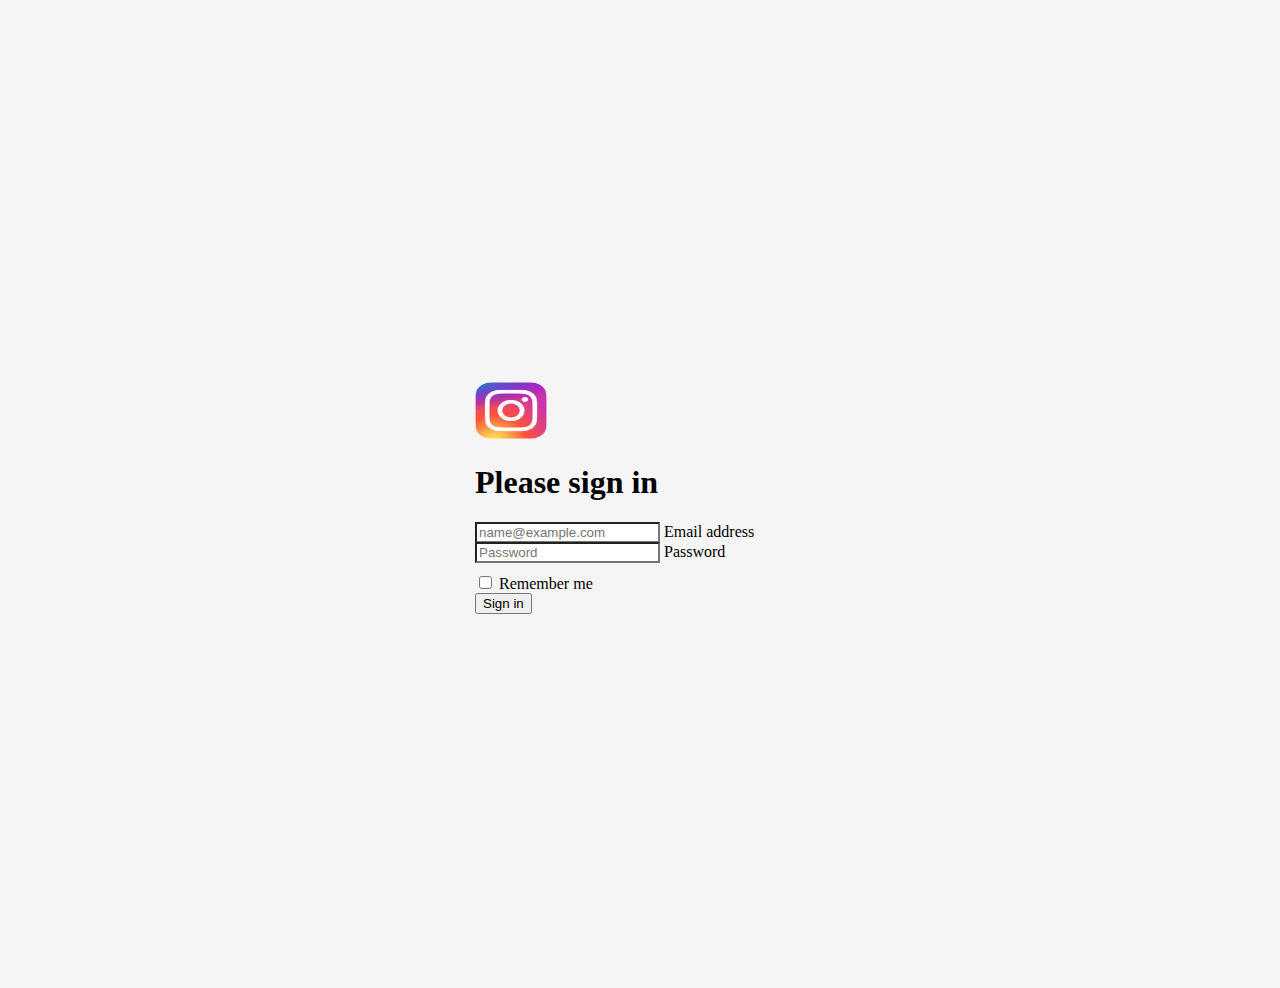
==== admin/index.html @ 0453e80b "first commit" ====
<!doctype html>
<html lang="en">
  <head>
    <meta charset="utf-8">
    <meta name="viewport" content="width=device-width, initial-scale=1">
    <meta name="description" content="">
    <meta name="author" content="Mark Otto, Jacob Thornton, and Bootstrap contributors">
    <meta name="generator" content="Hugo 0.88.1">
    <title>Signin Template · Bootstrap v5.1</title>

    <link rel="canonical" href="sign-in/">

    

    <!-- Bootstrap core CSS -->
<link
      href="https://cdn.jsdelivr.net/npm/bootstrap@5.1.3/dist/css/bootstrap.min.css"
      rel="stylesheet"
      integrity="sha384-1BmE4kWBq78iYhFldvKuhfTAU6auU8tT94WrHftjDbrCEXSU1oBoqyl2QvZ6jIW3"
      crossorigin="anonymous"
    />
  <link rel="stylesheet" href="https://cdn.jsdelivr.net/npm/bootstrap-icons@1.7.2/font/bootstrap-icons.css">

    <style>
      .bd-placeholder-img {
        font-size: 1.125rem;
        text-anchor: middle;
        -webkit-user-select: none;
        -moz-user-select: none;
        user-select: none;
      }

      @media (min-width: 768px) {
        .bd-placeholder-img-lg {
          font-size: 3.5rem;
        }
      }
    </style>

    
    <!-- Custom styles for this template -->
    <link href="./css/signin.css" rel="stylesheet">
  </head>
  <body class="text-center">
    
<main class="form-signin">
  <form>
    <img class="mb-4" src="./img/instagram.png" alt="" width="72" height="57">
    <h1 class="h3 mb-3 fw-normal"></i>Please sign in</h1>

    <div class="form-floating">
      <input type="email" class="form-control" id="floatingInput" placeholder="name@example.com">
      <label for="floatingInput">Email address</label>
    </div>
    <div class="form-floating">
      <input type="password" class="form-control" id="floatingPassword" placeholder="Password">
      <label for="floatingPassword">Password</label>
    </div>

    <div class="checkbox mb-3">
      <label>
        <input type="checkbox" value="remember-me"> Remember me
      </label>
    </div>
    <button class="w-100 btn btn-lg btn-primary" type="submit">Sign in</button>
    
  </form>
</main>


    
  </body>
</html>
---- admin/css/signin.css ----
html,
body {
    height: 100%;
}

body {
    display: flex;
    align-items: center;
    padding-top: 40px;
    padding-bottom: 40px;
    background-color: #f5f5f5;
}

.form-signin {
    width: 100%;
    max-width: 330px;
    padding: 15px;
    margin: auto;
}

.form-signin .checkbox {
    font-weight: 400;
}

.form-signin .form-floating:focus-within {
    z-index: 2;
}

.form-signin input[type="email"] {
    margin-bottom: -1px;
    border-bottom-right-radius: 0;
    border-bottom-left-radius: 0;
}

.form-signin input[type="password"] {
    margin-bottom: 10px;
    border-top-left-radius: 0;
    border-top-right-radius: 0;
}
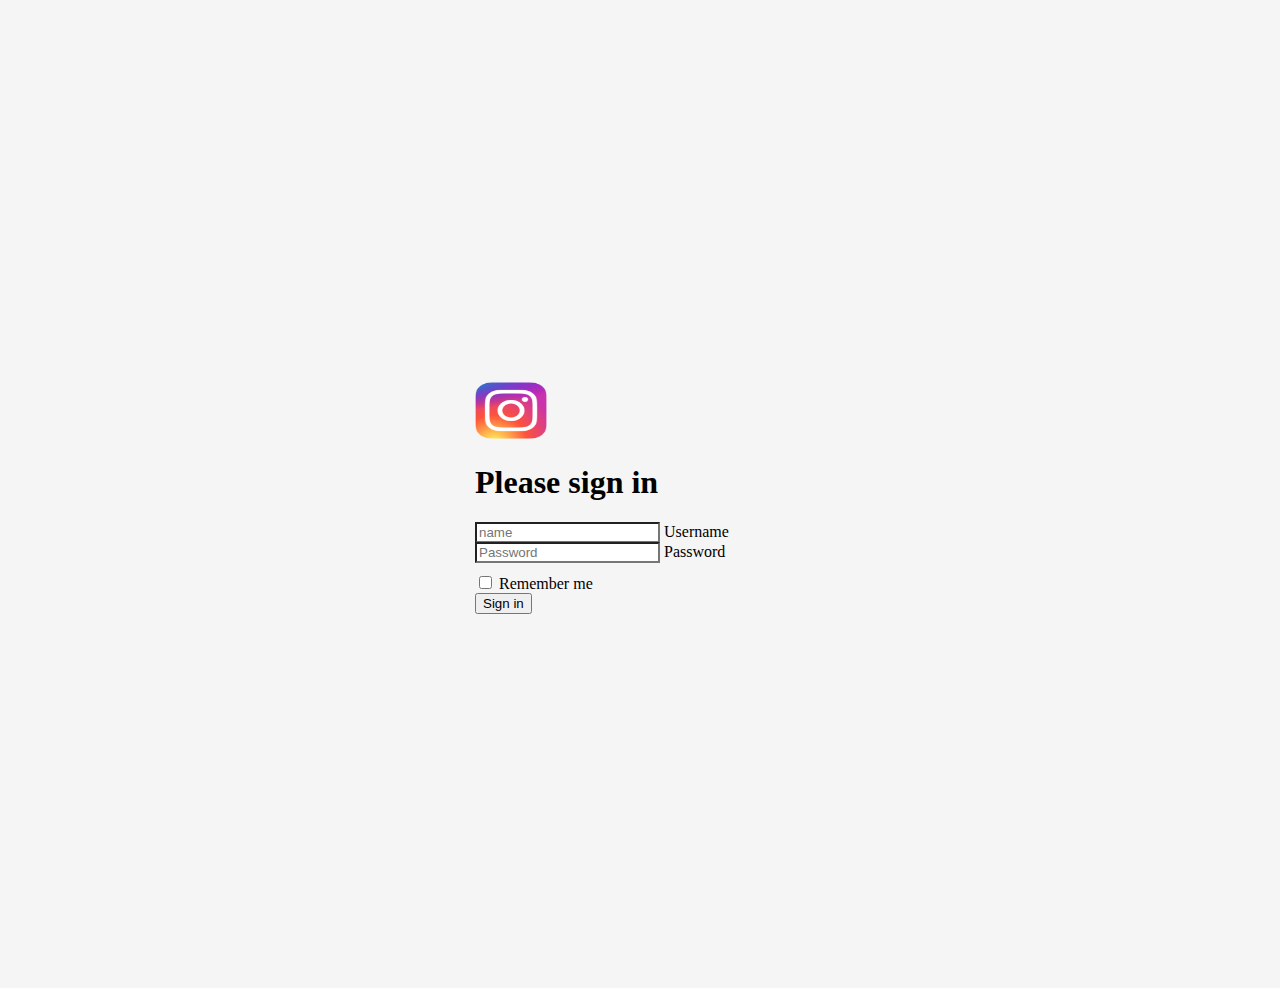
==== commit 07fdb4c8: "first commit" ====
--- a/admin/index.html
+++ b/admin/index.html
@@ -6,7 +6,7 @@
     <meta name="description" content="">
     <meta name="author" content="Mark Otto, Jacob Thornton, and Bootstrap contributors">
     <meta name="generator" content="Hugo 0.88.1">
-    <title>Signin Template · Bootstrap v5.1</title>
+    <title>Signin </title>
 
     <link rel="canonical" href="sign-in/">
 
@@ -43,31 +43,34 @@
   </head>
   <body class="text-center">
     
-<main class="form-signin">
-  <form>
-    <img class="mb-4" src="./img/instagram.png" alt="" width="72" height="57">
-    <h1 class="h3 mb-3 fw-normal"></i>Please sign in</h1>
+      <main class="form-signin">
+        <form>
+          <img class="mb-4" src="./img/instagram.png" alt="" width="72" height="57">
+          <h1 class="h3 mb-3 fw-normal"></i>Please sign in</h1>
 
-    <div class="form-floating">
-      <input type="email" class="form-control" id="floatingInput" placeholder="name@example.com">
-      <label for="floatingInput">Email address</label>
-    </div>
-    <div class="form-floating">
-      <input type="password" class="form-control" id="floatingPassword" placeholder="Password">
-      <label for="floatingPassword">Password</label>
-    </div>
+          <div class="form-floating">
+            <input type="email" class="form-control user-login" id="floatingInput" placeholder="name">
+            <label for="floatingInput">Username</label>
+          </div>
+          <div class="form-floating">
+            <input type="password" class="form-control pass-login" id="floatingPassword" placeholder="Password">
+            <label for="floatingPassword">Password</label>
+          </div>
 
-    <div class="checkbox mb-3">
-      <label>
-        <input type="checkbox" value="remember-me"> Remember me
-      </label>
-    </div>
-    <button class="w-100 btn btn-lg btn-primary" type="submit">Sign in</button>
-    
-  </form>
-</main>
-
-
-    
+          <div class="checkbox mb-3">
+            <label>
+              <input type="checkbox" value="remember-me"> Remember me
+            </label>
+          </div>
+          <button class="w-100 btn btn-lg btn-primary" type="submit">Sign in</button>
+          
+        </form>
+      </main>
+   <script
+      src="https://cdn.jsdelivr.net/npm/bootstrap@5.0.2/dist/js/bootstrap.bundle.min.js"
+      integrity="sha384-MrcW6ZMFYlzcLA8Nl+NtUVF0sA7MsXsP1UyJoMp4YLEuNSfAP+JcXn/tWtIaxVXM"
+      crossorigin="anonymous"
+    ></script>
+    <script src="./js/login.js"></script>
   </body>
 </html>
